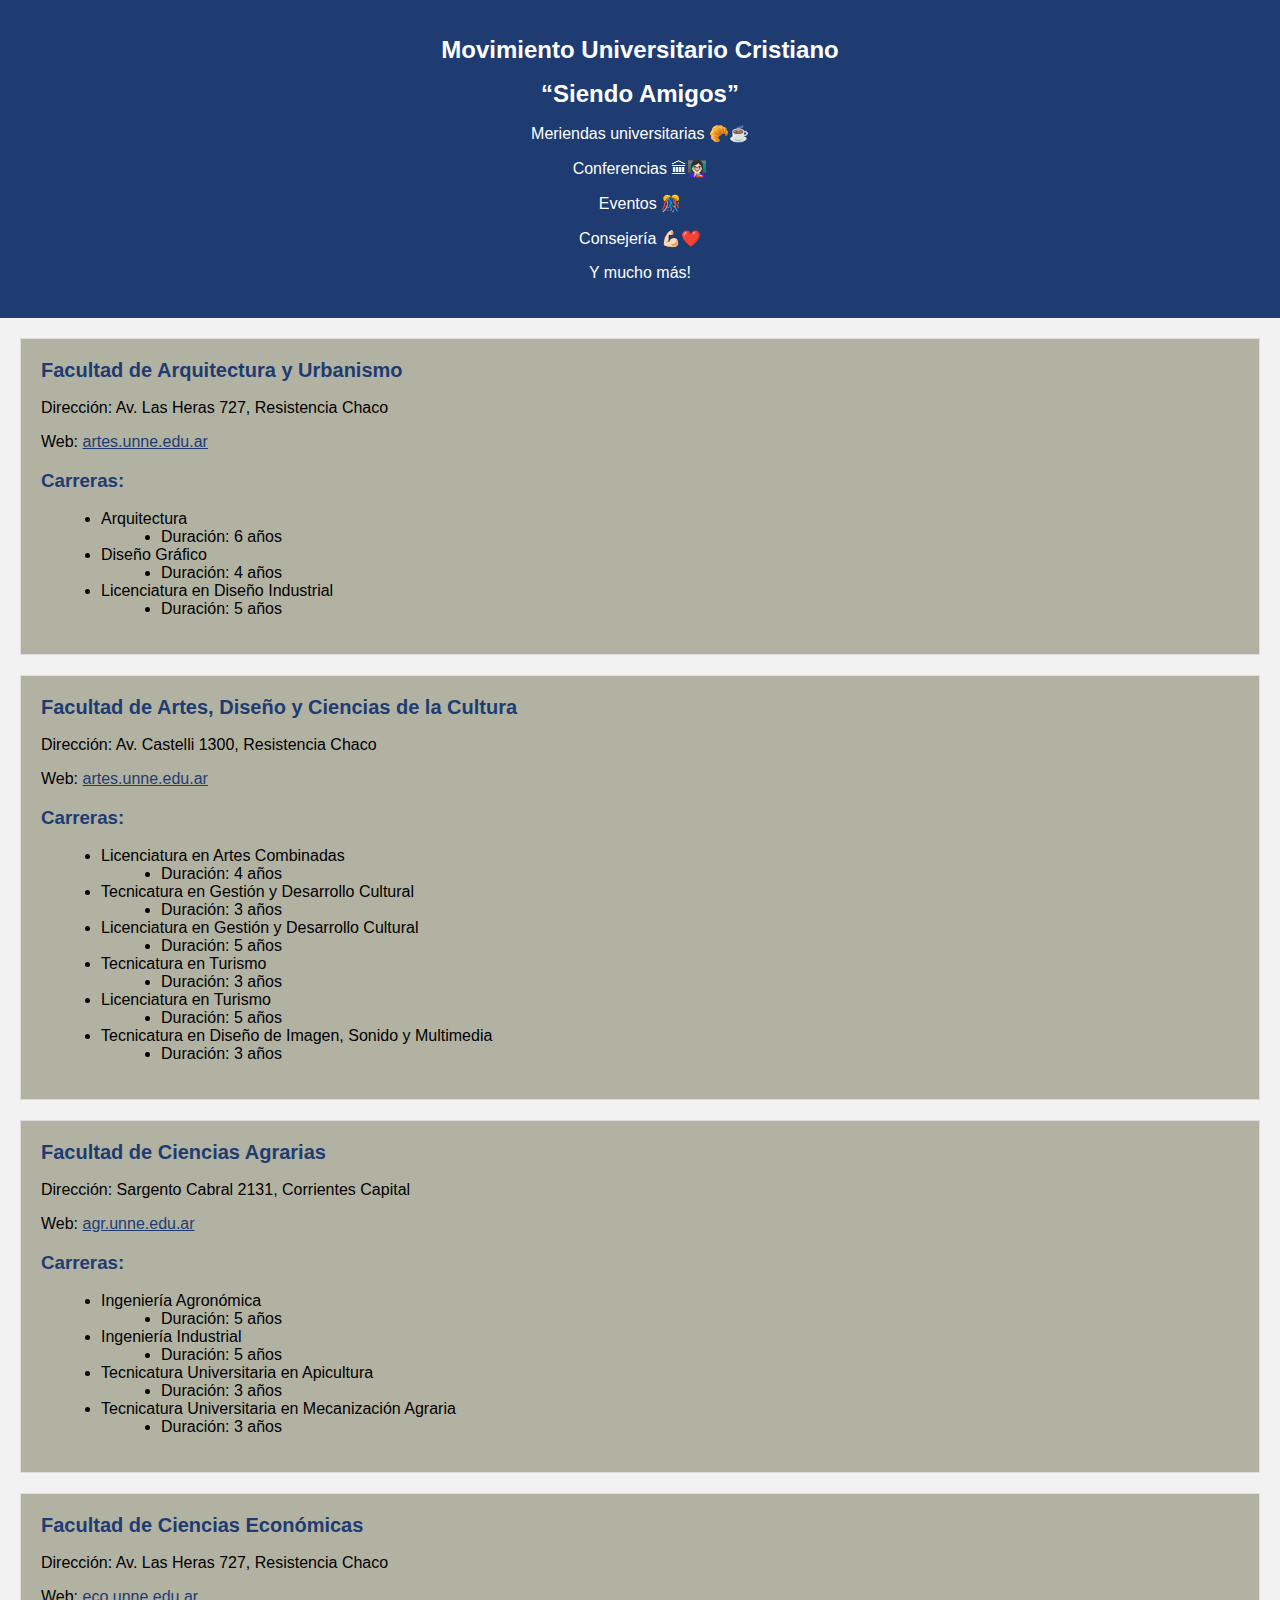
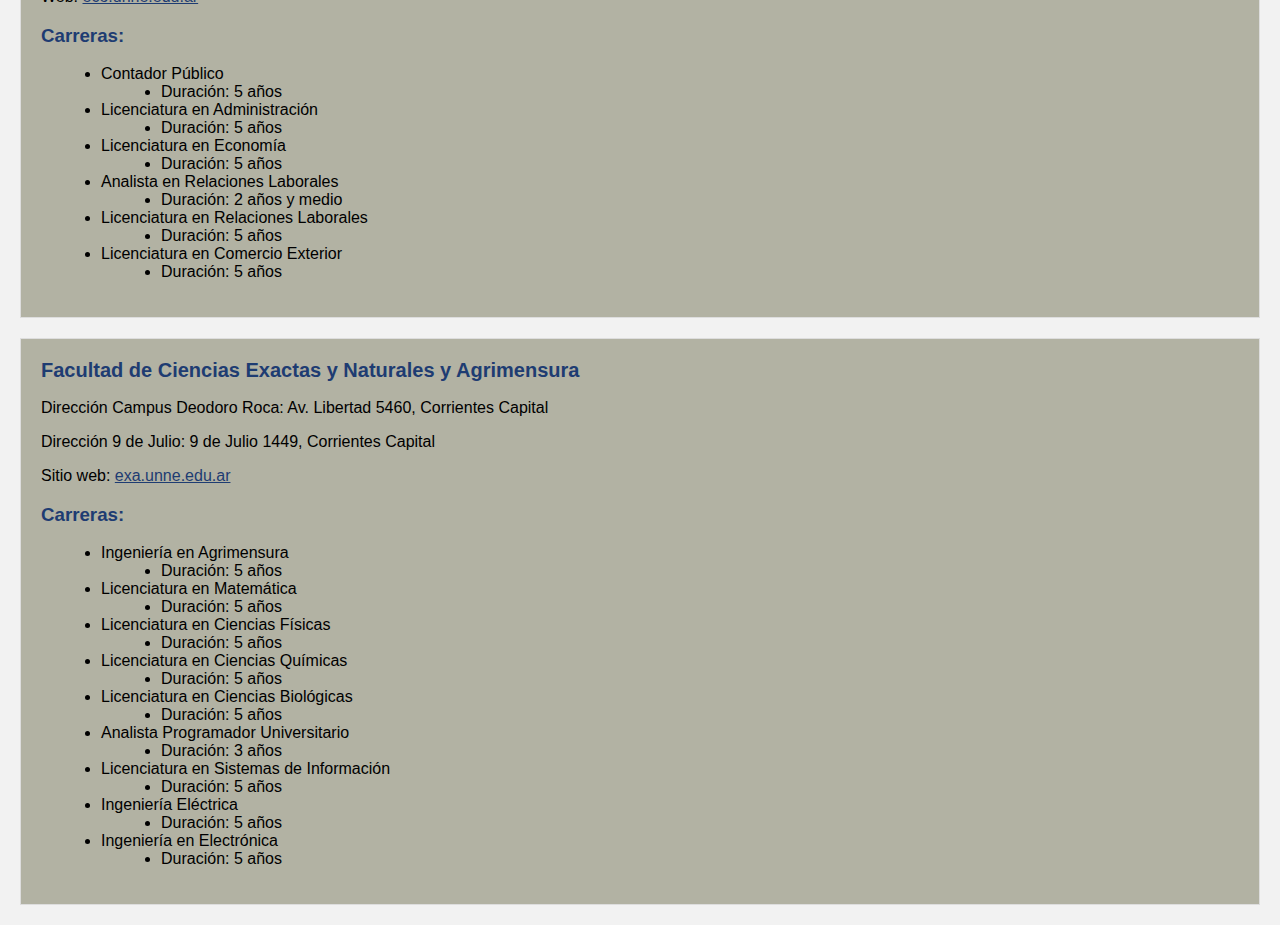
==== index.html @ 8c2a899a "Add files via upload" ====
<!DOCTYPE html>
<html>
<head>
    <meta charset="UTF-8">
    <title>Movimiento Universitario Siendo Amigos</title>
    <link rel="stylesheet" type="text/css" href="styles.css">
</head>
<body>
    <header>
        <h1>Movimiento Universitario Cristiano </h1>
        <h1>“Siendo Amigos”</h1>
        <p> Meriendas universitarias 🥐☕️</p>
        <p> Conferencias 🏛👩🏻‍🏫</p>
        <p> Eventos 🎊</p>
        <p> Consejería 💪🏻❤️</p>
        <p> Y mucho más!</p>
    </header>

    <section class="faculty">
        <h2>Facultad de Arquitectura y Urbanismo</h2>
        <p>Dirección: Av. Las Heras 727, Resistencia Chaco</p>
        <p>Web: <a href="arq.unne.edu.ar">artes.unne.edu.ar</a></p>
        <h3>Carreras:</h3>
        <ul>
            <li>Arquitectura
                <ul>
                    <li>Duración: 6 años</li>
                </ul>
            </li>
            <li>Diseño Gráfico
                <ul>
                    <li>Duración: 4 años</li>
                </ul>
            </li>
            <li>Licenciatura en Diseño Industrial
                <ul>
                    <li>Duración: 5 años</li>
                </ul>
            </li>
        </ul>
    </section>

    <section class="faculty">
        <h2>Facultad de Artes, Diseño y Ciencias de la Cultura</h2>
        <p>Dirección: Av. Castelli 1300, Resistencia Chaco</p>
        <p>Web: <a href="http://artes.unne.edu.ar">artes.unne.edu.ar</a></p>
        <h3>Carreras:</h3>
        <ul>
            <li>Licenciatura en Artes Combinadas
                <ul>
                    <li>Duración: 4 años</li>
                </ul>
            </li>
            <li>Tecnicatura en Gestión y Desarrollo Cultural
                <ul>
                    <li>Duración: 3 años</li>
                </ul>
            </li>
            <li>Licenciatura en Gestión y Desarrollo Cultural
                <ul>
                    <li>Duración: 5 años</li>
                </ul>
            </li>
            <li>Tecnicatura en Turismo
                <ul>
                    <li>Duración: 3 años</li>
                </ul>
            </li>
            <li>Licenciatura en Turismo
                <ul>
                    <li>Duración: 5 años</li>
                </ul>
            </li>
            <li>Tecnicatura en Diseño de Imagen, Sonido y Multimedia
                <ul>
                    <li>Duración: 3 años</li>
                </ul>
            </li>
        </ul>
    </section>
    <section class="faculty">
        <h2>Facultad de Ciencias Agrarias</h2>
        <p>Dirección: Sargento Cabral 2131, Corrientes Capital</p>
        <p>Web: <a href="http://agr.unne.edu.ar">agr.unne.edu.ar</a></p>
        <h3>Carreras:</h3>
        <ul>
            <li>Ingeniería Agronómica
                <ul>
                    <li>Duración: 5 años</li>
                </ul>
            </li>
            <li>Ingeniería Industrial
                <ul>
                    <li>Duración: 5 años</li>
                </ul>
            </li>
            <li>Tecnicatura Universitaria en Apicultura
                <ul>
                    <li>Duración: 3 años</li>
                </ul>
            </li>
            <li>Tecnicatura Universitaria en Mecanización Agraria
                <ul>
                    <li>Duración: 3 años</li>
                </ul>
            </li>
        </ul>
    </section>
    <section class="faculty">
        <h2>Facultad de Ciencias Económicas</h2>
        <p>Dirección: Av. Las Heras 727, Resistencia Chaco</p>
        <p>Web: <a href="http://eco.unne.edu.ar">eco.unne.edu.ar</a></p>
        <h3>Carreras:</h3>
        <ul>
            <li>Contador Público
                <ul>
                    <li>Duración: 5 años</li>
                </ul>
            </li>
            <li>Licenciatura en Administración
                <ul>
                    <li>Duración: 5 años</li>
                </ul>
            </li>
            <li>Licenciatura en Economía
                <ul>
                    <li>Duración: 5 años</li>
                </ul>
            </li>
            <li>Analista en Relaciones Laborales
                <ul>
                    <li>Duración: 2 años y medio</li>
                </ul>
            </li>
            <li>Licenciatura en Relaciones Laborales
                <ul>
                    <li>Duración: 5 años</li>
                </ul>
            </li>
            <li>Licenciatura en Comercio Exterior
                <ul>
                    <li>Duración: 5 años</li>
                </ul>
            </li>
            </section>
                <section class="faculty">
                    <h2>Facultad de Ciencias Exactas y Naturales y Agrimensura</h2>
                    <p>Dirección Campus Deodoro Roca: Av. Libertad 5460, Corrientes Capital</p>
                    <p>Dirección 9 de Julio: 9 de Julio 1449, Corrientes Capital</p>
                    <p>Sitio web: <a href="http://exa.unne.edu.ar">exa.unne.edu.ar</a></p>
            
                    <h3>Carreras:</h3>
                    <ul>
                        <li>Ingeniería en Agrimensura
                            <ul>
        
                                <li>Duración: 5 años</li>
                            </ul>
                        </li>
                        <li>Licenciatura en Matemática
                            <ul>
        
                                <li>Duración: 5 años</li>
                            </ul>
                        </li>
                        <li>Licenciatura en Ciencias Físicas
                            <ul>
        
                                <li>Duración: 5 años</li>
                            </ul>
                        </li>
                        <li>Licenciatura en Ciencias Químicas
                            <ul>
        
                                <li>Duración: 5 años</li>
                            </ul>
                        </li>
                        <li>Licenciatura en Ciencias Biológicas
                            <ul>
        
                                <li>Duración: 5 años</li>
                            </ul>
                        </li>
                        <li>Analista Programador Universitario
                            <ul>
        
                                <li>Duración: 3 años</li>
                            </ul>
                        </li>
                        <li>Licenciatura en Sistemas de Información
                            <ul>
        
                                <li>Duración: 5 años</li>
                            </ul>
                        </li>
                        <li>Ingeniería Eléctrica
                            <ul>
        
                                <li>Duración: 5 años</li>
                            </ul>
                        </li>
                        <li>Ingeniería en Electrónica
                            <ul>
        
                                <li>Duración: 5 años</li>
                                </li>
                            </ul>
                            </section>
</body>
</html>
---- styles.css ----
body {
    background-color: #f2f2f2; /* Color de fondo gris claro */
    font-family: Arial, sans-serif;
    margin: 0;
    padding: 0;
}

header {
    background-color: #1e3c72; /* Color de fondo azul oscuro */
    color: #fff; /* Texto en blanco */
    text-align: center;
    padding: 20px;
}

h1 {
    font-size: 24px;
}

.faculty {
    background-color: #b2b2a3; /* Color de fondo amarillo clarito */
    margin: 20px;
    padding: 20px;
    border: 1px solid #ddd;
}

h2 {
    color: #1e3c72; /* Texto en azul oscuro */
    font-size: 20px;
    margin-top: 0;
}

h3 {
    color: #1e3c72; /* Texto en azul oscuro */
}

ul {
    list-style-type: disc;
    margin-left: 20px;
}

a {
    color: #1e3c72; /* Enlaces en azul oscuro */
}
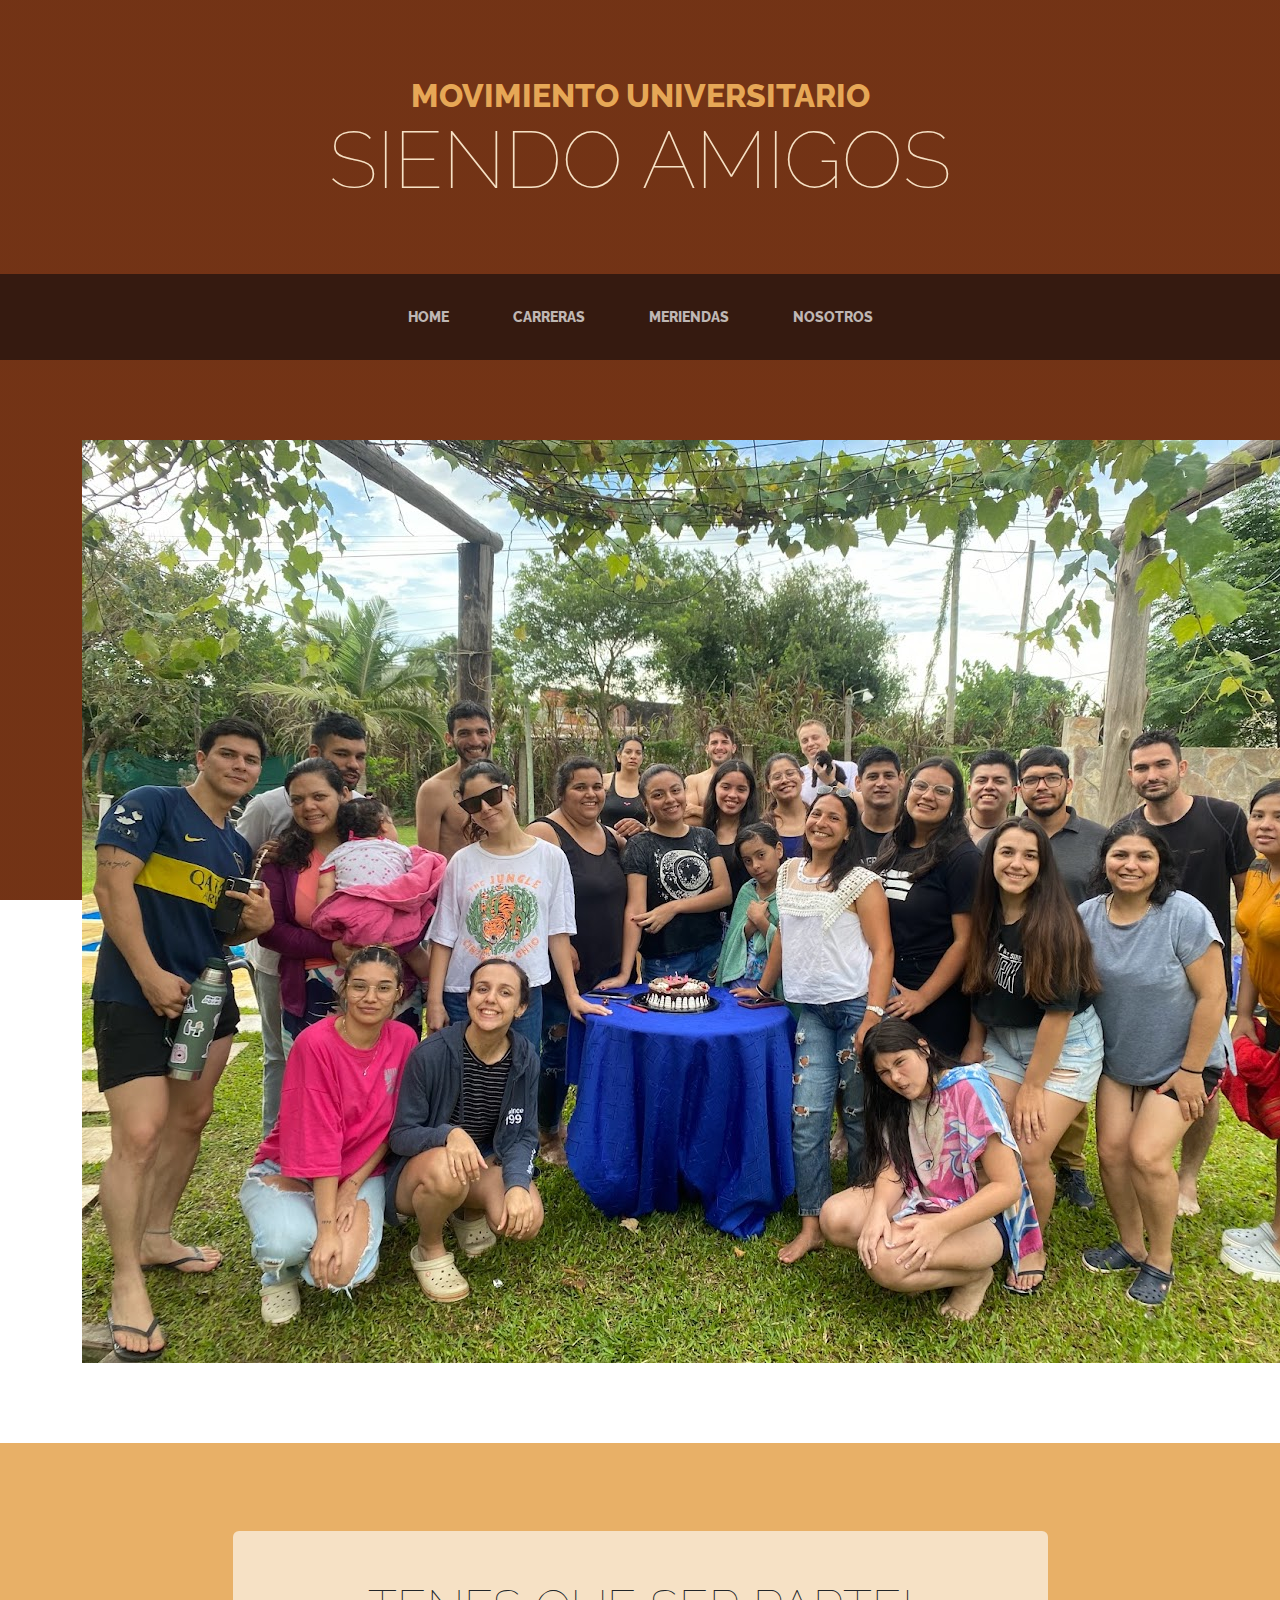
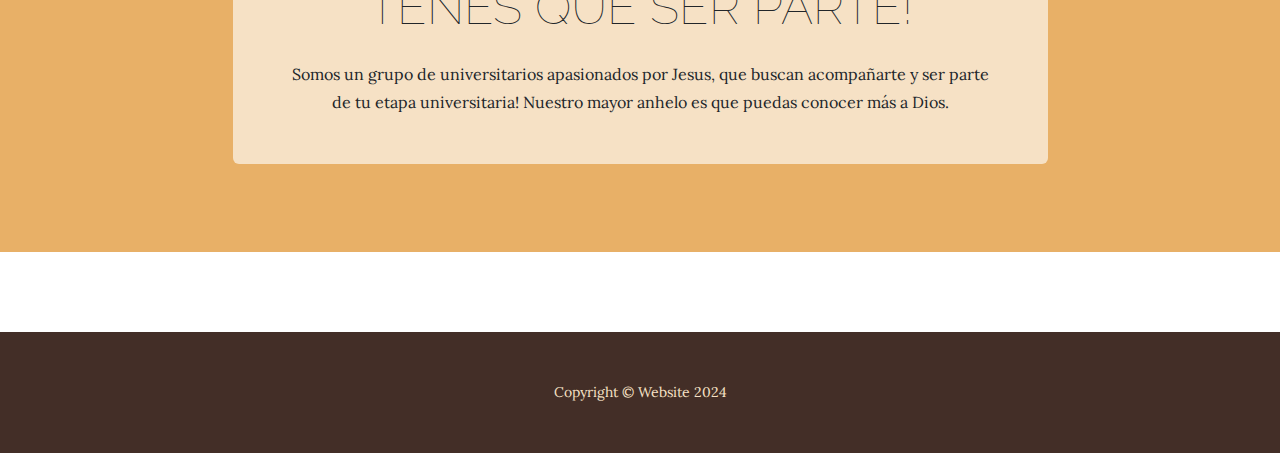
==== commit 1e2973a2: "Agregando imagenes y textos" ====
--- a/index.html
+++ b/index.html
@@ -1,210 +1,68 @@
-<!DOCTYPE html>
-<html>
-<head>
-    <meta charset="UTF-8">
-    <title>Movimiento Universitario Siendo Amigos</title>
-    <link rel="stylesheet" type="text/css" href="styles.css">
-</head>
-<body>
-    <header>
-        <h1>Movimiento Universitario Cristiano </h1>
-        <h1>“Siendo Amigos”</h1>
-        <p> Meriendas universitarias 🥐☕️</p>
-        <p> Conferencias 🏛👩🏻‍🏫</p>
-        <p> Eventos 🎊</p>
-        <p> Consejería 💪🏻❤️</p>
-        <p> Y mucho más!</p>
-    </header>
-
-    <section class="faculty">
-        <h2>Facultad de Arquitectura y Urbanismo</h2>
-        <p>Dirección: Av. Las Heras 727, Resistencia Chaco</p>
-        <p>Web: <a href="arq.unne.edu.ar">artes.unne.edu.ar</a></p>
-        <h3>Carreras:</h3>
-        <ul>
-            <li>Arquitectura
-                <ul>
-                    <li>Duración: 6 años</li>
-                </ul>
-            </li>
-            <li>Diseño Gráfico
-                <ul>
-                    <li>Duración: 4 años</li>
-                </ul>
-            </li>
-            <li>Licenciatura en Diseño Industrial
-                <ul>
-                    <li>Duración: 5 años</li>
-                </ul>
-            </li>
-        </ul>
-    </section>
-
-    <section class="faculty">
-        <h2>Facultad de Artes, Diseño y Ciencias de la Cultura</h2>
-        <p>Dirección: Av. Castelli 1300, Resistencia Chaco</p>
-        <p>Web: <a href="http://artes.unne.edu.ar">artes.unne.edu.ar</a></p>
-        <h3>Carreras:</h3>
-        <ul>
-            <li>Licenciatura en Artes Combinadas
-                <ul>
-                    <li>Duración: 4 años</li>
-                </ul>
-            </li>
-            <li>Tecnicatura en Gestión y Desarrollo Cultural
-                <ul>
-                    <li>Duración: 3 años</li>
-                </ul>
-            </li>
-            <li>Licenciatura en Gestión y Desarrollo Cultural
-                <ul>
-                    <li>Duración: 5 años</li>
-                </ul>
-            </li>
-            <li>Tecnicatura en Turismo
-                <ul>
-                    <li>Duración: 3 años</li>
-                </ul>
-            </li>
-            <li>Licenciatura en Turismo
-                <ul>
-                    <li>Duración: 5 años</li>
-                </ul>
-            </li>
-            <li>Tecnicatura en Diseño de Imagen, Sonido y Multimedia
-                <ul>
-                    <li>Duración: 3 años</li>
-                </ul>
-            </li>
-        </ul>
-    </section>
-    <section class="faculty">
-        <h2>Facultad de Ciencias Agrarias</h2>
-        <p>Dirección: Sargento Cabral 2131, Corrientes Capital</p>
-        <p>Web: <a href="http://agr.unne.edu.ar">agr.unne.edu.ar</a></p>
-        <h3>Carreras:</h3>
-        <ul>
-            <li>Ingeniería Agronómica
-                <ul>
-                    <li>Duración: 5 años</li>
-                </ul>
-            </li>
-            <li>Ingeniería Industrial
-                <ul>
-                    <li>Duración: 5 años</li>
-                </ul>
-            </li>
-            <li>Tecnicatura Universitaria en Apicultura
-                <ul>
-                    <li>Duración: 3 años</li>
-                </ul>
-            </li>
-            <li>Tecnicatura Universitaria en Mecanización Agraria
-                <ul>
-                    <li>Duración: 3 años</li>
-                </ul>
-            </li>
-        </ul>
-    </section>
-    <section class="faculty">
-        <h2>Facultad de Ciencias Económicas</h2>
-        <p>Dirección: Av. Las Heras 727, Resistencia Chaco</p>
-        <p>Web: <a href="http://eco.unne.edu.ar">eco.unne.edu.ar</a></p>
-        <h3>Carreras:</h3>
-        <ul>
-            <li>Contador Público
-                <ul>
-                    <li>Duración: 5 años</li>
-                </ul>
-            </li>
-            <li>Licenciatura en Administración
-                <ul>
-                    <li>Duración: 5 años</li>
-                </ul>
-            </li>
-            <li>Licenciatura en Economía
-                <ul>
-                    <li>Duración: 5 años</li>
-                </ul>
-            </li>
-            <li>Analista en Relaciones Laborales
-                <ul>
-                    <li>Duración: 2 años y medio</li>
-                </ul>
-            </li>
-            <li>Licenciatura en Relaciones Laborales
-                <ul>
-                    <li>Duración: 5 años</li>
-                </ul>
-            </li>
-            <li>Licenciatura en Comercio Exterior
-                <ul>
-                    <li>Duración: 5 años</li>
-                </ul>
-            </li>
-            </section>
-                <section class="faculty">
-                    <h2>Facultad de Ciencias Exactas y Naturales y Agrimensura</h2>
-                    <p>Dirección Campus Deodoro Roca: Av. Libertad 5460, Corrientes Capital</p>
-                    <p>Dirección 9 de Julio: 9 de Julio 1449, Corrientes Capital</p>
-                    <p>Sitio web: <a href="http://exa.unne.edu.ar">exa.unne.edu.ar</a></p>
-            
-                    <h3>Carreras:</h3>
-                    <ul>
-                        <li>Ingeniería en Agrimensura
-                            <ul>
-        
-                                <li>Duración: 5 años</li>
-                            </ul>
-                        </li>
-                        <li>Licenciatura en Matemática
-                            <ul>
-        
-                                <li>Duración: 5 años</li>
-                            </ul>
-                        </li>
-                        <li>Licenciatura en Ciencias Físicas
-                            <ul>
-        
-                                <li>Duración: 5 años</li>
-                            </ul>
-                        </li>
-                        <li>Licenciatura en Ciencias Químicas
-                            <ul>
-        
-                                <li>Duración: 5 años</li>
-                            </ul>
-                        </li>
-                        <li>Licenciatura en Ciencias Biológicas
-                            <ul>
-        
-                                <li>Duración: 5 años</li>
-                            </ul>
-                        </li>
-                        <li>Analista Programador Universitario
-                            <ul>
-        
-                                <li>Duración: 3 años</li>
-                            </ul>
-                        </li>
-                        <li>Licenciatura en Sistemas de Información
-                            <ul>
-        
-                                <li>Duración: 5 años</li>
-                            </ul>
-                        </li>
-                        <li>Ingeniería Eléctrica
-                            <ul>
-        
-                                <li>Duración: 5 años</li>
-                            </ul>
-                        </li>
-                        <li>Ingeniería en Electrónica
-                            <ul>
-        
-                                <li>Duración: 5 años</li>
-                                </li>
-                            </ul>
-                            </section>
-</body>
-</html>
+<!DOCTYPE html>
+<html lang="en">
+    <head>
+        <meta charset="utf-8" />
+        <meta name="viewport" content="width=device-width, initial-scale=1, shrink-to-fit=no" />
+        <meta name="description" content="" />
+        <meta name="author" content="" />
+        <title>Movimiento Universitario Siendo Amigos</title>
+        <link rel="icon" type="image/x-icon" href="assets/favicon.ico" />
+        <!-- Google fonts-->
+        <link href="https://fonts.googleapis.com/css?family=Raleway:100,100i,200,200i,300,300i,400,400i,500,500i,600,600i,700,700i,800,800i,900,900i" rel="stylesheet" />
+        <link href="https://fonts.googleapis.com/css?family=Lora:400,400i,700,700i" rel="stylesheet" />
+        <!-- Core theme CSS (includes Bootstrap)-->
+        <link href="css/styles.css" rel="stylesheet" />
+    </head>
+    <body>
+        <header>
+            <h1 class="site-heading text-center text-faded d-none d-lg-block">
+                <span class="site-heading-upper text-primary mb-3">Movimiento Universitario</span>
+                <span class="site-heading-lower">Siendo Amigos</span>
+            </h1>
+        </header>
+        <!-- Navigation-->
+        <nav class="navbar navbar-expand-lg navbar-dark py-lg-4" id="mainNav">
+            <div class="container">
+                <a class="navbar-brand text-uppercase fw-bold d-lg-none" href="index.html">Start Bootstrap</a>
+                <button class="navbar-toggler" type="button" data-bs-toggle="collapse" data-bs-target="#navbarSupportedContent" aria-controls="navbarSupportedContent" aria-expanded="false" aria-label="Toggle navigation"><span class="navbar-toggler-icon"></span></button>
+                <div class="collapse navbar-collapse" id="navbarSupportedContent">
+                    <ul class="navbar-nav mx-auto">
+                        <li class="nav-item px-lg-4"><a class="nav-link text-uppercase" href="index.html">HOME</a></li>
+                        <li class="nav-item px-lg-4"><a class="nav-link text-uppercase" href="carreras.html">CARRERAS</a></li>
+                        <li class="nav-item px-lg-4"><a class="nav-link text-uppercase" href="meriendas.html">MERIENDAS</a></li>
+                        <li class="nav-item px-lg-4"><a class="nav-link text-uppercase" href="nosotros.html">NOSOTROS</a></li>
+                    </ul>
+                </div>
+            </div>
+        </nav>
+
+        <section class="page-section clearfix">
+            <div class="container">
+                <div class="intro">
+                    <img class="intro" src="assets/img/grupo.jpg" alt="..." />
+                </div>
+            </div>
+        </section>
+        <section class="page-section cta">
+            <div class="container">
+                <div class="row">
+                    <div class="col-xl-9 mx-auto">
+                        <div class="cta-inner bg-faded text-center rounded">
+                            <h2 class="section-heading mb-4">
+                                <span class="section-heading-lower">TENES QUE SER PARTE!</span>
+                            </h2>
+                            <p class="mb-0">Somos un grupo de universitarios apasionados por Jesus, que buscan acompañarte y ser parte de tu etapa universitaria! Nuestro mayor anhelo es que puedas conocer más a Dios.</p>
+                        </div>
+                    </div>
+                </div>
+            </div>
+        </section>
+        <footer class="footer text-faded text-center py-5">
+            <div class="container"><p class="m-0 small">Copyright &copy; Website 2024</p></div>
+        </footer>
+        <!-- Bootstrap core JS-->
+        <script src="https://cdn.jsdelivr.net/npm/bootstrap@5.2.3/dist/js/bootstrap.bundle.min.js"></script>
+        <!-- Core theme JS-->
+        <script src="js/scripts.js"></script>
+    </body>
+</html>
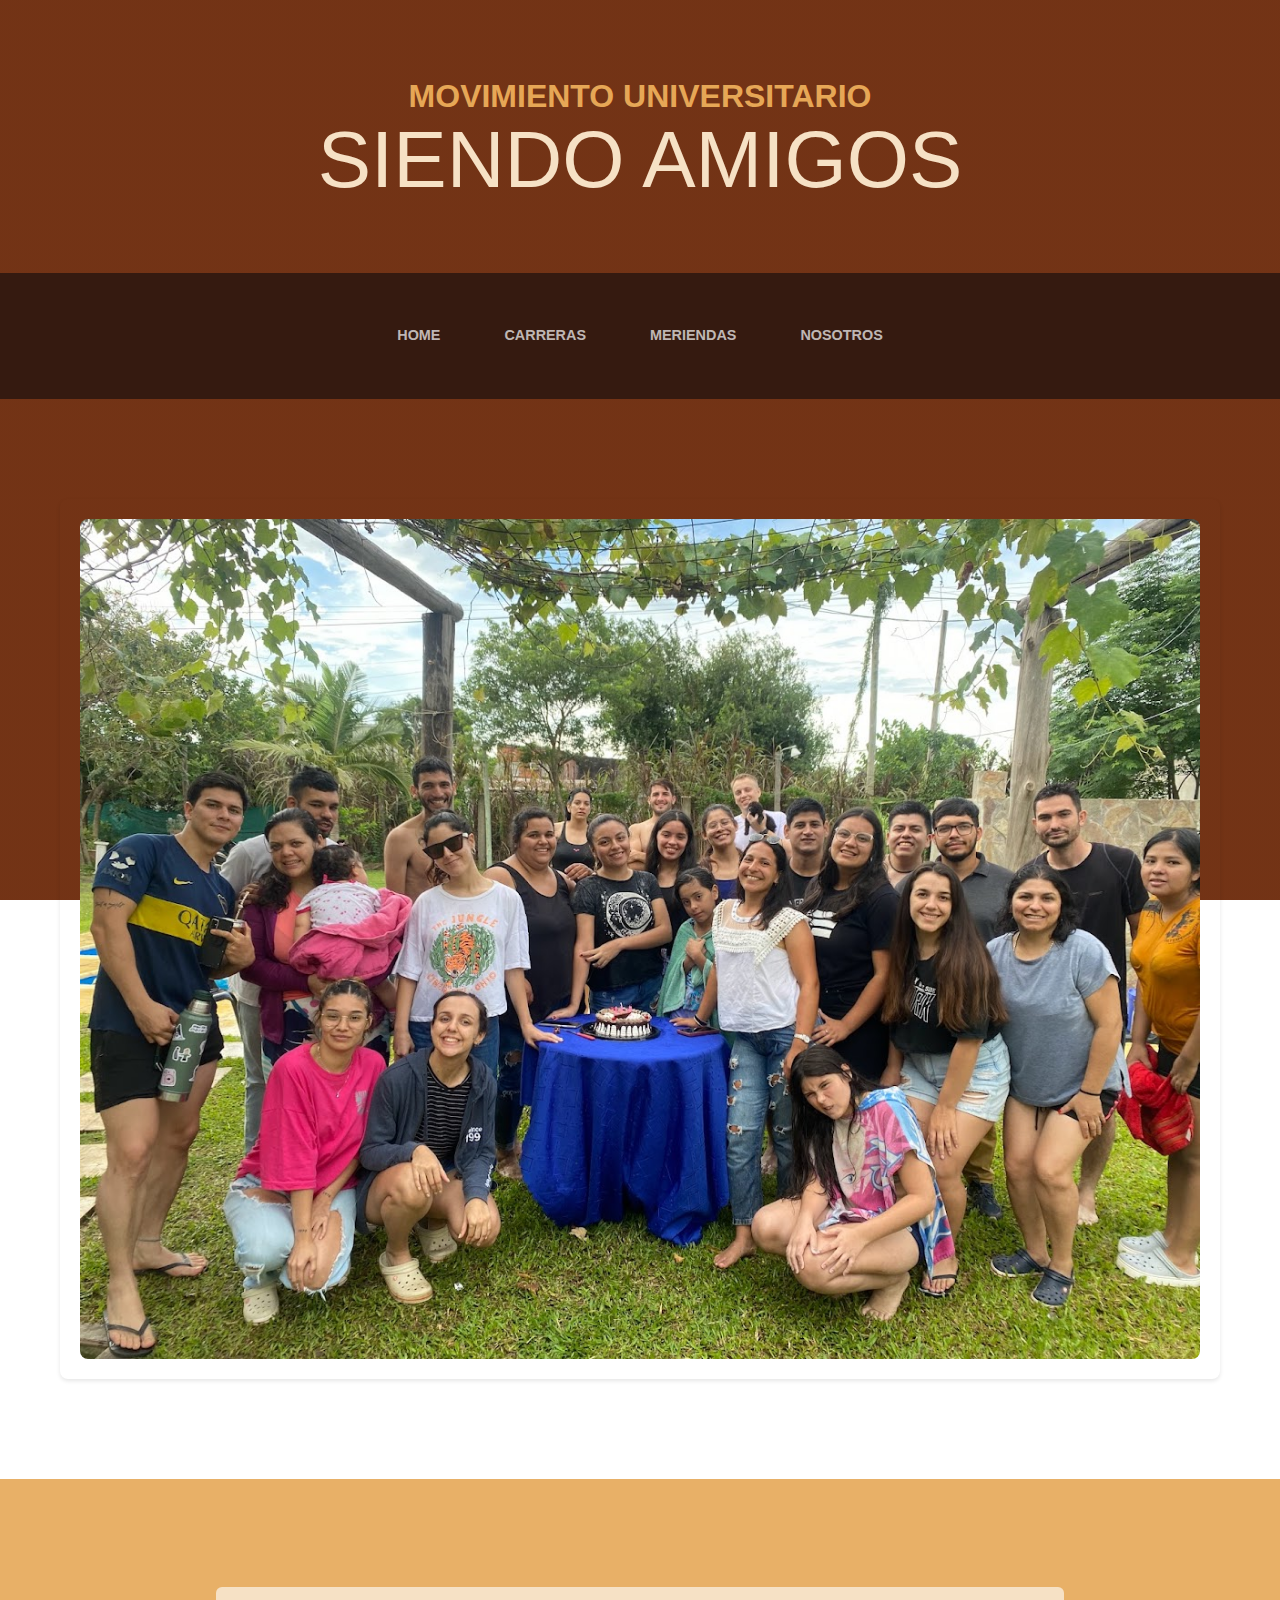
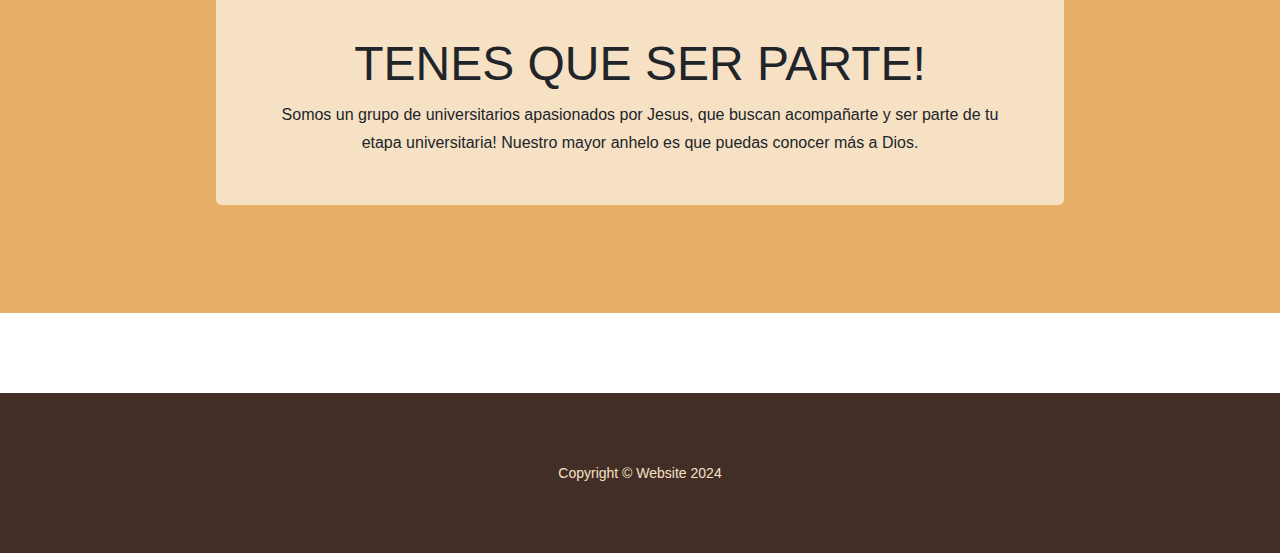
==== commit f0e1143e: "Mejoras" ====
--- a/index.html
+++ b/index.html
@@ -3,19 +3,15 @@
     <head>
         <meta charset="utf-8" />
         <meta name="viewport" content="width=device-width, initial-scale=1, shrink-to-fit=no" />
-        <meta name="description" content="" />
-        <meta name="author" content="" />
         <title>Movimiento Universitario Siendo Amigos</title>
         <link rel="icon" type="image/x-icon" href="assets/favicon.ico" />
         <!-- Google fonts-->
-        <link href="https://fonts.googleapis.com/css?family=Raleway:100,100i,200,200i,300,300i,400,400i,500,500i,600,600i,700,700i,800,800i,900,900i" rel="stylesheet" />
-        <link href="https://fonts.googleapis.com/css?family=Lora:400,400i,700,700i" rel="stylesheet" />
         <!-- Core theme CSS (includes Bootstrap)-->
         <link href="css/styles.css" rel="stylesheet" />
     </head>
     <body>
         <header>
-            <h1 class="site-heading text-center text-faded d-none d-lg-block">
+            <h1 class="site-heading text-center text-faded">
                 <span class="site-heading-upper text-primary mb-3">Movimiento Universitario</span>
                 <span class="site-heading-lower">Siendo Amigos</span>
             </h1>
@@ -23,7 +19,7 @@
         <!-- Navigation-->
         <nav class="navbar navbar-expand-lg navbar-dark py-lg-4" id="mainNav">
             <div class="container">
-                <a class="navbar-brand text-uppercase fw-bold d-lg-none" href="index.html">Start Bootstrap</a>
+                <a class="navbar-brand text-uppercase fw-bold d-lg-none" href="index.html">Siendo Amigos</a>
                 <button class="navbar-toggler" type="button" data-bs-toggle="collapse" data-bs-target="#navbarSupportedContent" aria-controls="navbarSupportedContent" aria-expanded="false" aria-label="Toggle navigation"><span class="navbar-toggler-icon"></span></button>
                 <div class="collapse navbar-collapse" id="navbarSupportedContent">
                     <ul class="navbar-nav mx-auto">
@@ -35,11 +31,10 @@
                 </div>
             </div>
         </nav>
-
         <section class="page-section clearfix">
             <div class="container">
-                <div class="intro">
-                    <img class="intro" src="assets/img/grupo.jpg" alt="..." />
+                <div class="grid-item">
+                    <img class="intro" src="assets/img/grupo.jpg" alt="Image" />
                 </div>
             </div>
         </section>
@@ -48,9 +43,9 @@
                 <div class="row">
                     <div class="col-xl-9 mx-auto">
                         <div class="cta-inner bg-faded text-center rounded">
-                            <h2 class="section-heading mb-4">
-                                <span class="section-heading-lower">TENES QUE SER PARTE!</span>
-                            </h2>
+                            <h4 class="section-heading mb-6">
+                                <span class="section-heading-lower">Tenes que ser parte!</span>
+                            </h4>
                             <p class="mb-0">Somos un grupo de universitarios apasionados por Jesus, que buscan acompañarte y ser parte de tu etapa universitaria! Nuestro mayor anhelo es que puedas conocer más a Dios.</p>
                         </div>
                     </div>
